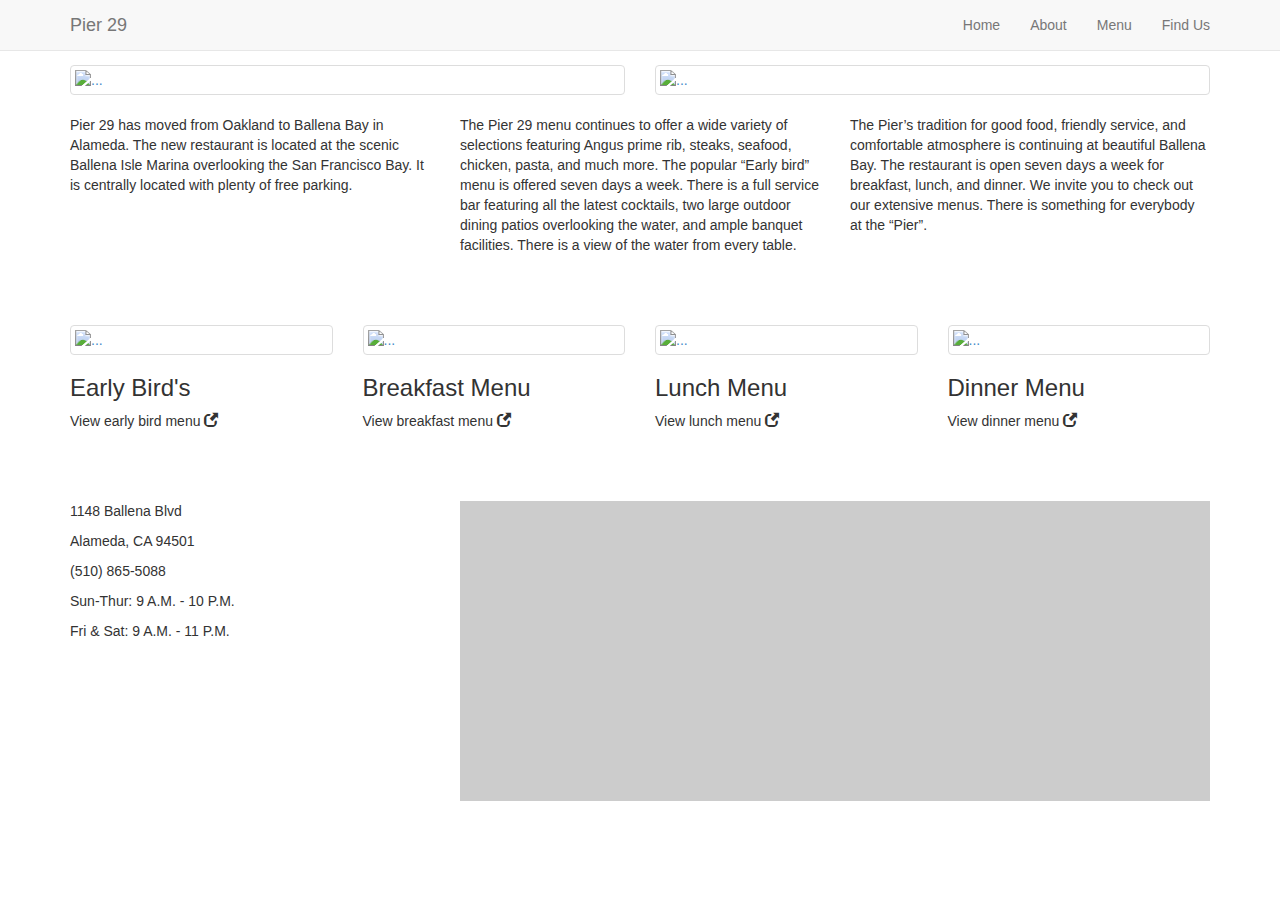
==== index.html @ a21bb443 "basic layout updated" ====
<!DOCTYPE html>
<html lang="en">
  <head>
    <meta charset="utf-8">
    <meta http-equiv="X-UA-Compatible" content="IE=edge">
    <meta name="viewport" content="width=device-width, initial-scale=1">
    <meta name="description" content="Pier 29">
    <meta name="keywords" content="">
    <meta name="author" content="">
    <title>Pier 29</title>

    <!-- Bootstrap -->
    <link href="bootstrap/css/bootstrap.min.css" rel="stylesheet">
    <link href="index.css" rel="stylesheet">

    <!-- HTML5 Shim and Respond.js IE8 support of HTML5 elements and media queries -->
    <!-- WARNING: Respond.js doesn't work if you view the page via file:// -->
    <!--[if lt IE 9]>
      <script src="https://oss.maxcdn.com/libs/html5shiv/3.7.0/html5shiv.js"></script>
      <script src="https://oss.maxcdn.com/libs/respond.js/1.4.2/respond.min.js"></script>
    <![endif]-->
    <script src="https://maps.googleapis.com/maps/api/js?sensor=false"></script>
  </head>


  <body>
    <!-- navbar -->
    <div class="navbar navbar-default navbar-fixed-top">
      <div class="container">
        <div class="navbar-header">
          <a href="../" class="navbar-brand">Pier 29</a>
        </div>
        <ul class="nav navbar-nav navbar-right">
          <li><a href="/" target="_blank">Home</a></li>
          <li><a href="/" target="_blank">About</a></li>
          <li><a href="/" target="_blank">Menu</a></li>
          <li><a href="/" target="_blank">Find Us</a></li>
        </ul>
      </div>
    </div>

    <!-- home -->
    <div class="container marg" id="home">

    </div>

    <!-- about -->
    <div class="container marg" id="about">
      <div class="row">
        <div class="col-md-6">
          <a href="#" class="thumbnail">
            <img src="http://s3-media2.ak.yelpcdn.com/bphoto/d14giH_mLwIt4AUh4Z7B8w/l.jpg" alt="...">
          </a>
        </div>
        <div class="col-md-6">
          <a href="#" class="thumbnail">
            <img src="http://s3-media2.ak.yelpcdn.com/bphoto/HKzV1KYlpEJ-ZDEb-9gG7Q/l.jpg" alt="...">
          </a>
        </div>
      </div>
      <div class="row">
        <div class="col-md-4"><p>Pier 29 has moved from Oakland to Ballena Bay in Alameda. The new restaurant is located at the scenic Ballena Isle Marina overlooking the San Francisco Bay. It is centrally located with plenty of free parking.</p></div>
        <div class="col-md-4"><p>The Pier 29 menu continues to offer a wide variety of selections featuring Angus prime rib, steaks, seafood, chicken, pasta, and much more. The popular “Early bird” menu is offered seven days a week. There is a full service bar featuring all the latest cocktails, two large outdoor dining patios overlooking the water, and ample banquet facilities. There is a view of the water from every table.</p></div>
        <div class="col-md-4"><p>The Pier’s tradition for good food, friendly service, and comfortable atmosphere is continuing at beautiful Ballena Bay. The restaurant is open seven days a week for breakfast, lunch, and dinner. We invite you to check out our extensive menus. There is something for everybody at the “Pier”.</p></div>
      </div>
    </div>

    <!-- menu -->
    <div class="container marg" id="menu">
      <div class="row">

        <div class="col-xs-6 col-md-3">
          <a href="#" class="thumbnail">
            <img src="http://s3-media1.ak.yelpcdn.com/bphoto/IZE_DpFmOExMIL0wqrxwFQ/l.jpg" alt="...">
          </a>
          <div class="caption">
            <h3 class="center">Early Bird's</h3>
            <p>View early bird menu <span class="glyphicon glyphicon-new-window"></span></p>
          </div>
        </div>

        <div class="col-xs-6 col-md-3">
          <a href="#" class="thumbnail">
            <img src="http://s3-media1.ak.yelpcdn.com/bphoto/IZE_DpFmOExMIL0wqrxwFQ/l.jpg" alt="...">
          </a>
          <div class="caption">
            <h3>Breakfast Menu</h3>
            <p>View breakfast menu <span class="glyphicon glyphicon-new-window"</p>
          </div>
        </div>

        <div class="col-xs-6 col-md-3">
          <a href="#" class="thumbnail">
            <img src="http://s3-media1.ak.yelpcdn.com/bphoto/IZE_DpFmOExMIL0wqrxwFQ/l.jpg" alt="...">
          </a>
          <div class="caption">
            <h3>Lunch Menu</h3>
            <p>View lunch menu <span class="glyphicon glyphicon-new-window"</p>
          </div>
        </div>

        <div class="col-xs-6 col-md-3">
          <a href="#" class="thumbnail">
            <img src="http://s3-media1.ak.yelpcdn.com/bphoto/IZE_DpFmOExMIL0wqrxwFQ/l.jpg" alt="...">
          </a>
          <div class="caption">
            <h3>Dinner Menu</h3>
            <p>View dinner menu <span class="glyphicon glyphicon-new-window"</p>
          </div>
        </div>
      </div>
    </div>


    <!-- find us -->
    <div class="container marg" id="find_us">
      <div class="row">

        <div class="col-md-4">
          <p>1148 Ballena Blvd</p>
          <p>Alameda, CA 94501</p>
          <p>(510) 865-5088</p>
          <p>Sun-Thur: 9 A.M. - 10 P.M.</p>
          <p>Fri & Sat: 9 A.M. - 11 P.M.</p>
        </div>

        <div class="col-md-8">
          <div id="map_canvas">
          </div>
        </div>

      </div>

    </div>

</div>

    <!-- jQuery (necessary for Bootstrap's JavaScript plugins) -->
    <script src="https://ajax.googleapis.com/ajax/libs/jquery/1.11.0/jquery.min.js"></script>
    <!-- Include all compiled plugins (below), or include individual files as needed -->
    <script src="js/bootstrap.min.js"></script>
    <script src="index.js"></script>
  </body>
</html>
---- index.css ----
#about {
	margin-top: 65px;
}

.marg {
	margin-bottom: 60px;
}

#map_canvas {
  width: 100%;
  height: 300px;
  background-color: #CCC;
  cursor: url(http://maps.gstatic.com/mapfiles/openhand_8_8.cur);
}
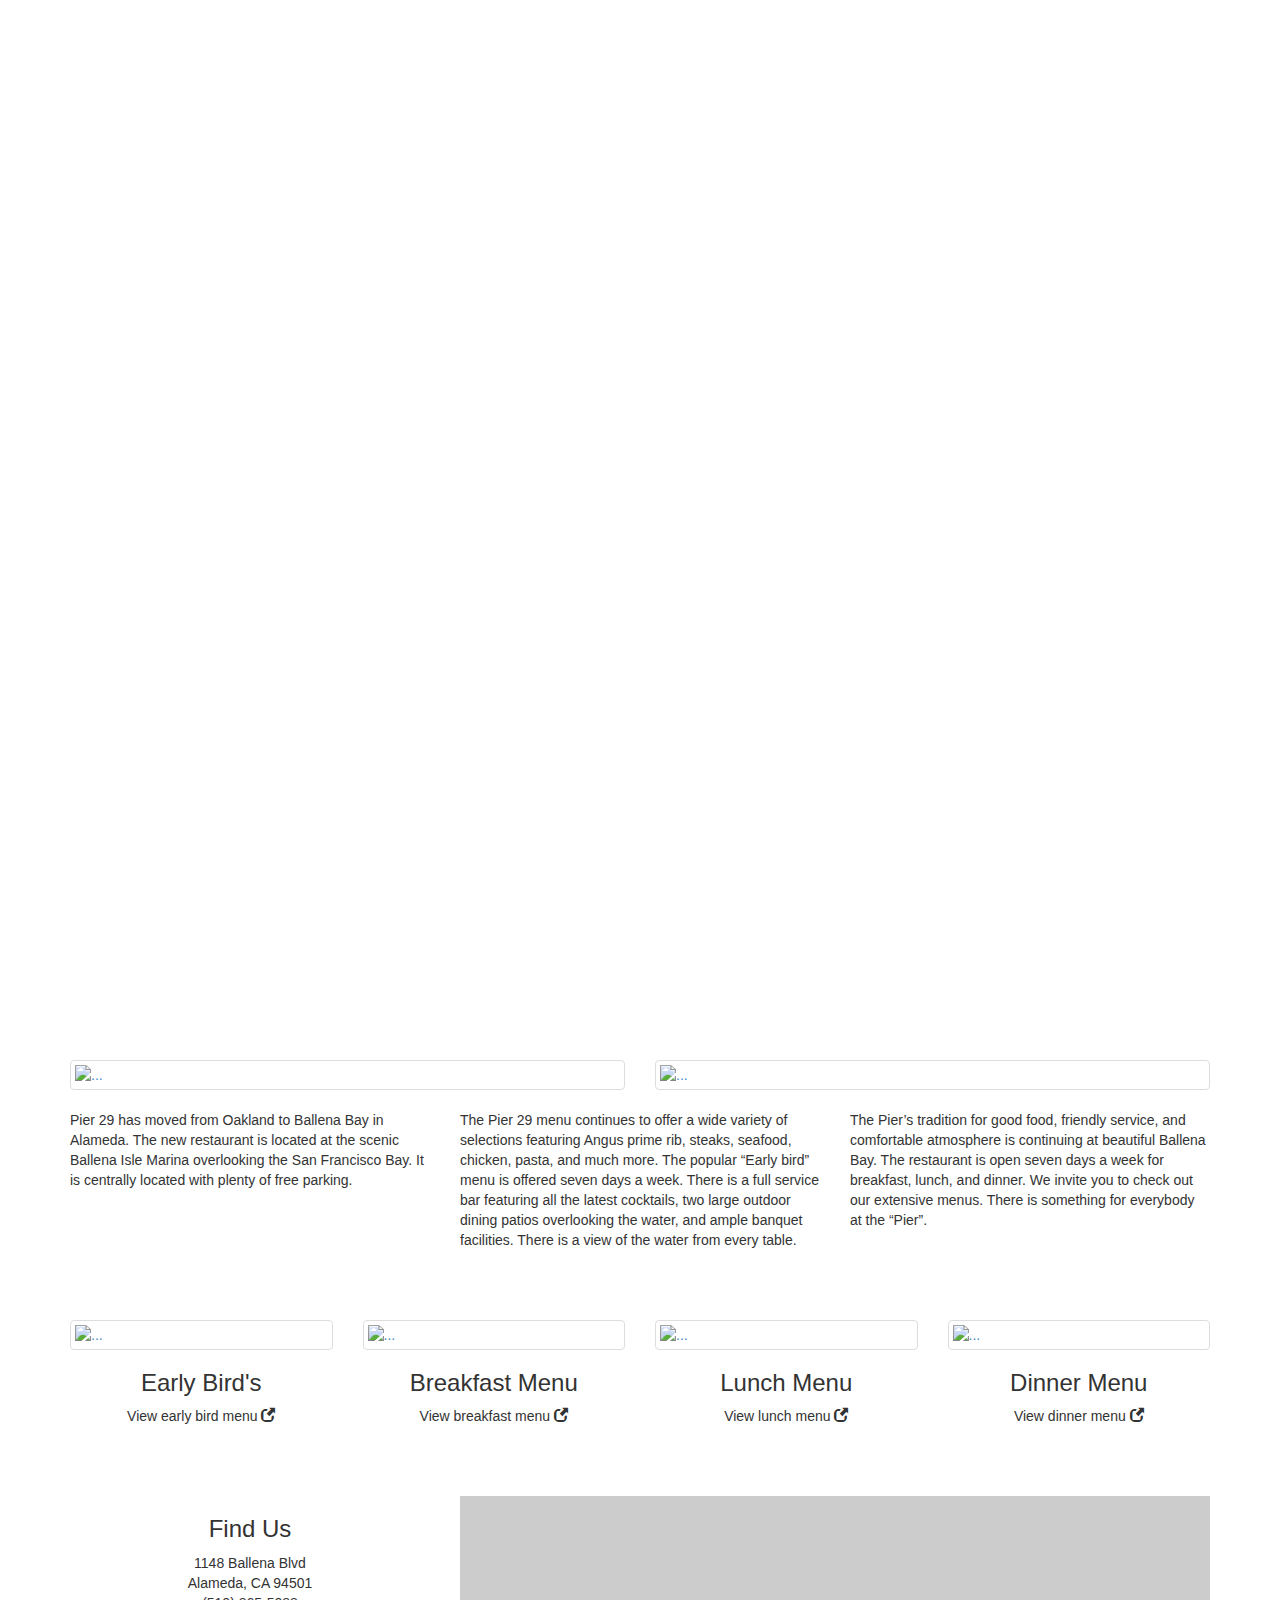
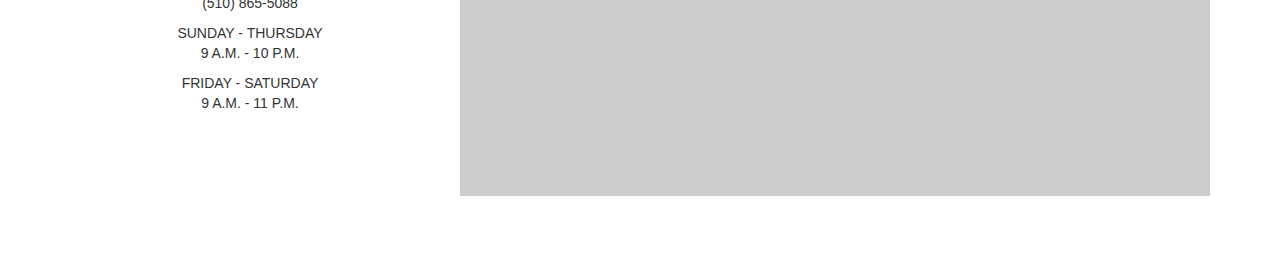
==== commit 1770c97e: "added placeholder image to home" ====
--- a/index.html
+++ b/index.html
@@ -8,6 +8,9 @@
     <meta name="keywords" content="">
     <meta name="author" content="">
     <title>Pier 29</title>
+    <link rel="icon" 
+      type="image/ico" 
+      href="wheel.ico">
 
     <!-- Bootstrap -->
     <link href="bootstrap/css/bootstrap.min.css" rel="stylesheet">
@@ -22,7 +25,6 @@
     <script src="https://maps.googleapis.com/maps/api/js?sensor=false"></script>
   </head>
 
-
   <body>
     <!-- navbar -->
     <div class="navbar navbar-default navbar-fixed-top">
@@ -31,17 +33,18 @@
           <a href="../" class="navbar-brand">Pier 29</a>
         </div>
         <ul class="nav navbar-nav navbar-right">
-          <li><a href="/" target="_blank">Home</a></li>
-          <li><a href="/" target="_blank">About</a></li>
-          <li><a href="/" target="_blank">Menu</a></li>
+          <li><a href="/">Home</a></li>
+          <li><a href="/">About</a></li>
+          <li><a href="/">Menu</a></li>
           <li><a href="/" target="_blank">Find Us</a></li>
         </ul>
       </div>
     </div>
 
     <!-- home -->
-    <div class="container marg" id="home">
-
+    <div class="container home marg" id="home">
+      <div id="home_well">
+      </div>
     </div>
 
     <!-- about -->
@@ -71,7 +74,7 @@
 
         <div class="col-xs-6 col-md-3">
           <a href="#" class="thumbnail">
-            <img src="http://s3-media1.ak.yelpcdn.com/bphoto/IZE_DpFmOExMIL0wqrxwFQ/l.jpg" alt="...">
+            <img src="http://s3-media4.ak.yelpcdn.com/bphoto/2Swt-OnkkfbGL_1OUioGrw/l.jpg" alt="...">
           </a>
           <div class="caption">
             <h3 class="center">Early Bird's</h3>
@@ -91,7 +94,7 @@
 
         <div class="col-xs-6 col-md-3">
           <a href="#" class="thumbnail">
-            <img src="http://s3-media1.ak.yelpcdn.com/bphoto/IZE_DpFmOExMIL0wqrxwFQ/l.jpg" alt="...">
+            <img src="http://s3-media2.ak.yelpcdn.com/bphoto/LbBj04U9IGFt8kRwe_9gnQ/l.jpg" alt="...">
           </a>
           <div class="caption">
             <h3>Lunch Menu</h3>
@@ -101,7 +104,7 @@
 
         <div class="col-xs-6 col-md-3">
           <a href="#" class="thumbnail">
-            <img src="http://s3-media1.ak.yelpcdn.com/bphoto/IZE_DpFmOExMIL0wqrxwFQ/l.jpg" alt="...">
+            <img src="http://s3-media1.ak.yelpcdn.com/bphoto/ppqeBkrH-lZhtlkRCPoUyw/l.jpg" alt="...">
           </a>
           <div class="caption">
             <h3>Dinner Menu</h3>
@@ -111,17 +114,18 @@
       </div>
     </div>
 
-
     <!-- find us -->
     <div class="container marg" id="find_us">
       <div class="row">
 
-        <div class="col-md-4">
-          <p>1148 Ballena Blvd</p>
-          <p>Alameda, CA 94501</p>
-          <p>(510) 865-5088</p>
-          <p>Sun-Thur: 9 A.M. - 10 P.M.</p>
-          <p>Fri & Sat: 9 A.M. - 11 P.M.</p>
+        <div class="col-md-4" id="address">
+          <h3>Find Us</h3>
+          <p>1148 Ballena Blvd<br>
+          Alameda, CA 94501<br>
+          (510) 865-5088</p>
+          <p>SUNDAY - THURSDAY<br> 9 A.M. - 10 P.M.</p>
+          <p>FRIDAY - SATURDAY<br>
+           9 A.M. - 11 P.M.</p>
         </div>
 
         <div class="col-md-8">
@@ -130,10 +134,8 @@
         </div>
 
       </div>
-
     </div>
-
-</div>
+  </div>
 
     <!-- jQuery (necessary for Bootstrap's JavaScript plugins) -->
     <script src="https://ajax.googleapis.com/ajax/libs/jquery/1.11.0/jquery.min.js"></script>
--- a/index.css
+++ b/index.css
@@ -1,5 +1,17 @@
-#about {
-	margin-top: 65px;
+.navbar {
+	margin-top: 35px;
+	background: none;
+	border: none;
+}
+
+.navbar-default .navbar-brand {
+	color: white;
+	font-size: 2em;
+}
+
+.navbar-default .navbar-nav>li>a {
+	color: white;
+	font-size: 1.5em;
 }
 
 .marg {
@@ -11,4 +23,20 @@
   height: 300px;
   background-color: #CCC;
   cursor: url(http://maps.gstatic.com/mapfiles/openhand_8_8.cur);
+}
+
+#address {
+	text-align: center;
+}
+
+.caption {
+	text-align: center;
+}
+
+#home {
+	background: url("http://vicco.me/wp-content/uploads/2014/02/Steak-Beff-Cili-Tasty.jpg") no-repeat center center fixed;
+	-webkit-background-size: cover;
+	background-size: cover;
+	height: 1000px;
+	width: 100%;
 }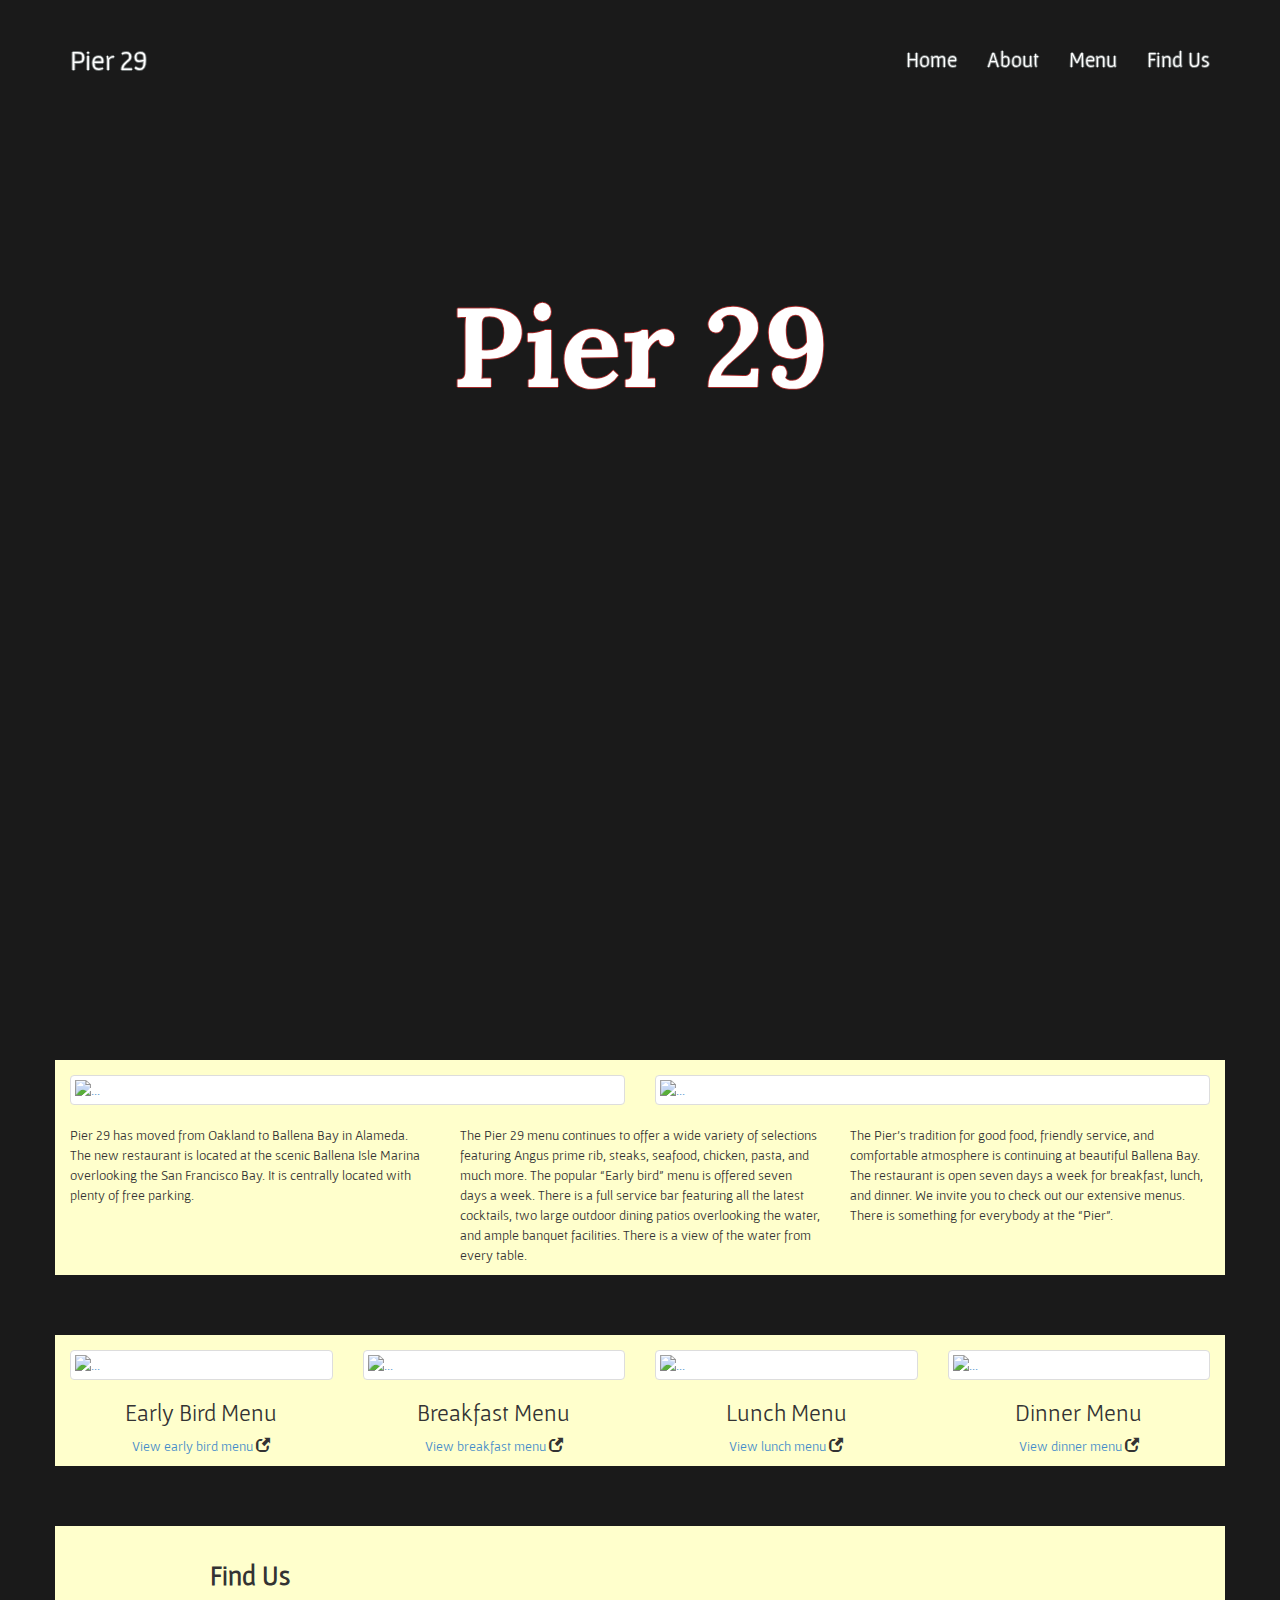
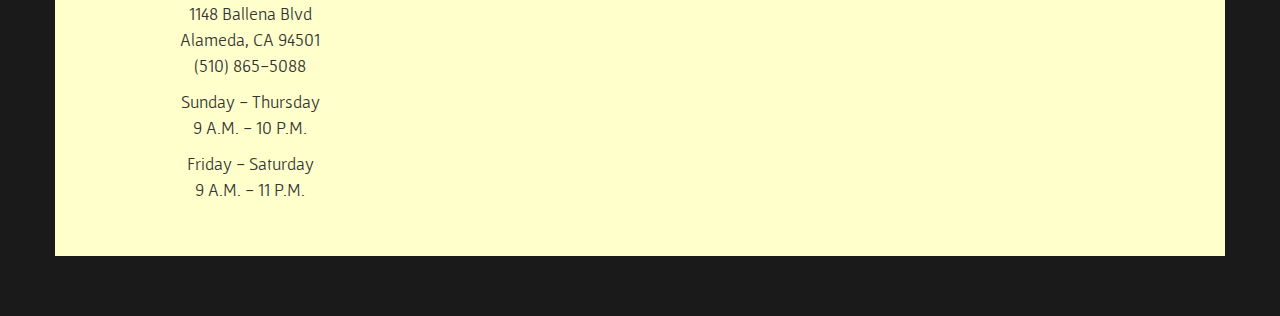
==== commit 79a7ce90: "updated placeholder images and fonts" ====
--- a/index.html
+++ b/index.html
@@ -11,6 +11,10 @@
     <link rel="icon" 
       type="image/ico" 
       href="wheel.ico">
+
+    <!-- googlefonts -->
+    <link href='http://fonts.googleapis.com/css?family=Lora:700' rel='stylesheet' type='text/css'>
+    <link href='http://fonts.googleapis.com/css?family=Gafata' rel='stylesheet' type='text/css'>
 
     <!-- Bootstrap -->
     <link href="bootstrap/css/bootstrap.min.css" rel="stylesheet">
@@ -33,22 +37,23 @@
           <a href="../" class="navbar-brand">Pier 29</a>
         </div>
         <ul class="nav navbar-nav navbar-right">
-          <li><a href="/">Home</a></li>
-          <li><a href="/">About</a></li>
-          <li><a href="/">Menu</a></li>
-          <li><a href="/" target="_blank">Find Us</a></li>
+          <li><a href="index.html#home">Home</a></li>
+          <li><a href="index.html#about">About</a></li>
+          <li><a href="index.html#menu">Menu</a></li>
+          <li><a href="index.html#find_us">Find Us</a></li>
         </ul>
       </div>
     </div>
 
     <!-- home -->
-    <div class="container home marg" id="home">
+    <div class="container ctn" id="home">
       <div id="home_well">
+        <h1>Pier 29</h1>
       </div>
     </div>
 
     <!-- about -->
-    <div class="container marg" id="about">
+    <div class="container ctn" id="about">
       <div class="row">
         <div class="col-md-6">
           <a href="#" class="thumbnail">
@@ -69,53 +74,53 @@
     </div>
 
     <!-- menu -->
-    <div class="container marg" id="menu">
+    <div class="container ctn" id="menu">
       <div class="row">
 
         <div class="col-xs-6 col-md-3">
           <a href="#" class="thumbnail">
-            <img src="http://s3-media4.ak.yelpcdn.com/bphoto/2Swt-OnkkfbGL_1OUioGrw/l.jpg" alt="...">
+            <img src="http://s3-media3.ak.yelpcdn.com/bphoto/NQZGTb0ub7T_Lqn6DOH4rQ/l.jpg" alt="...">
           </a>
           <div class="caption">
-            <h3 class="center">Early Bird's</h3>
-            <p>View early bird menu <span class="glyphicon glyphicon-new-window"></span></p>
+            <h3 class="center">Early Bird Menu</h3>
+            <p><a href="index.html#about">View early bird menu </a><span class="glyphicon glyphicon-new-window"></span></p>
           </div>
         </div>
 
         <div class="col-xs-6 col-md-3">
           <a href="#" class="thumbnail">
-            <img src="http://s3-media1.ak.yelpcdn.com/bphoto/IZE_DpFmOExMIL0wqrxwFQ/l.jpg" alt="...">
+            <img src="http://s3-media2.ak.yelpcdn.com/bphoto/u9aPXHB6tm2RTkbU8AJ1jA/l.jpg" alt="...">
           </a>
           <div class="caption">
             <h3>Breakfast Menu</h3>
-            <p>View breakfast menu <span class="glyphicon glyphicon-new-window"</p>
+            <p><a href="index.html#about">View breakfast menu </a><span class="glyphicon glyphicon-new-window"</p>
           </div>
         </div>
 
         <div class="col-xs-6 col-md-3">
           <a href="#" class="thumbnail">
-            <img src="http://s3-media2.ak.yelpcdn.com/bphoto/LbBj04U9IGFt8kRwe_9gnQ/l.jpg" alt="...">
+            <img src="http://s3-media1.ak.yelpcdn.com/bphoto/G0J2Z8-1zhszLKqyTsPANw/l.jpg" alt="...">
           </a>
           <div class="caption">
             <h3>Lunch Menu</h3>
-            <p>View lunch menu <span class="glyphicon glyphicon-new-window"</p>
+            <p><a href="index.html#about">View lunch menu </a><span class="glyphicon glyphicon-new-window"</p>
           </div>
         </div>
 
         <div class="col-xs-6 col-md-3">
           <a href="#" class="thumbnail">
-            <img src="http://s3-media1.ak.yelpcdn.com/bphoto/ppqeBkrH-lZhtlkRCPoUyw/l.jpg" alt="...">
+            <img src="http://s3-media2.ak.yelpcdn.com/bphoto/jSYWKPQxXFSmURyry_J8UQ/l.jpg" alt="...">
           </a>
           <div class="caption">
             <h3>Dinner Menu</h3>
-            <p>View dinner menu <span class="glyphicon glyphicon-new-window"</p>
+            <p><a href="index.html#about">View dinner menu </a> <span class="glyphicon glyphicon-new-window"</p>
           </div>
         </div>
       </div>
     </div>
 
     <!-- find us -->
-    <div class="container marg" id="find_us">
+    <div class="container ctn" id="find_us">
       <div class="row">
 
         <div class="col-md-4" id="address">
@@ -123,8 +128,8 @@
           <p>1148 Ballena Blvd<br>
           Alameda, CA 94501<br>
           (510) 865-5088</p>
-          <p>SUNDAY - THURSDAY<br> 9 A.M. - 10 P.M.</p>
-          <p>FRIDAY - SATURDAY<br>
+          <p>Sunday - Thursday<br> 9 A.M. - 10 P.M.</p>
+          <p>Friday - Saturday<br>
            9 A.M. - 11 P.M.</p>
         </div>
 
--- a/index.css
+++ b/index.css
@@ -1,27 +1,98 @@
+/* LAYOUT *****************/
+
+body {
+	font-family: 'Gafata', sans-serif;
+	background-color: #1A1A1A;
+}
+
+#home {
+	background: url("http://p1.pichost.me/i/8/1308827.jpg") no-repeat center center fixed;
+	-webkit-background-size: cover;
+	background-size: cover;
+	height: 1000px;
+	width: 100%;
+}
+
+#home_well {
+	display: block;
+	text-align: center;
+	max-width: 100%;
+	margin: 0 auto;
+	padding: 20% 0 0;
+	-moz-transition: all 0.4s ease 0;
+	-o-transition: all 0.4s ease 0;
+	-webkit-transition: all 0.4s ease 0;
+	-ms-transition: all 0.4s ease 0;
+	transition: all 0.4s ease 0;
+}
+
+#home_well > h1 {
+	font-family: 'Lora', serif;
+	font-weight: bold;
+	color: white;
+	font-size: 8em;
+	text-shadow: -1px 0 brown, 0 1px brown, 1px 0 brown, 0 -1px brown;
+}
+
+/* NAVBAR *******************/
+
 .navbar {
 	margin-top: 35px;
-	background: none;
+	background: none !important;
 	border: none;
 }
 
 .navbar-default .navbar-brand {
 	color: white;
 	font-size: 2em;
+	text-shadow: -1px 0 #686D6D, 0 1px #686D6D, 1px 0 #686D6D, 0 -1px #686D6D;
 }
 
 .navbar-default .navbar-nav>li>a {
 	color: white;
 	font-size: 1.5em;
+	text-shadow: -1px 0 #686D6D, 0 1px #686D6D, 1px 0 #686D6D, 0 -1px #686D6D;
 }
 
-.marg {
+/* CONTAINERS *****************/
+
+.ctn {
+	background-color: #FFFFCC;
 	margin-bottom: 60px;
+	padding-top: 15px;
+	/*width: 100%;*/
 }
+
+#about {
+/*background-color: #F0EDED;*/
+}
+
+#menu {
+}
+
+.caption {
+	text-align: center;
+}
+
+#find_us {
+	padding-bottom: 15px;
+}
+
+#address > h3 {
+	font-size: 1.5em;
+	font-weight: bold;
+}
+
+#address {
+	font-size: 1.3em;
+}
+
+/* GOOGLE MAPS *****************/
 
 #map_canvas {
   width: 100%;
   height: 300px;
-  background-color: #CCC;
+  /*background-color: #CCC;*/
   cursor: url(http://maps.gstatic.com/mapfiles/openhand_8_8.cur);
 }
 
@@ -29,14 +100,3 @@
 	text-align: center;
 }
 
-.caption {
-	text-align: center;
-}
-
-#home {
-	background: url("http://vicco.me/wp-content/uploads/2014/02/Steak-Beff-Cili-Tasty.jpg") no-repeat center center fixed;
-	-webkit-background-size: cover;
-	background-size: cover;
-	height: 1000px;
-	width: 100%;
-}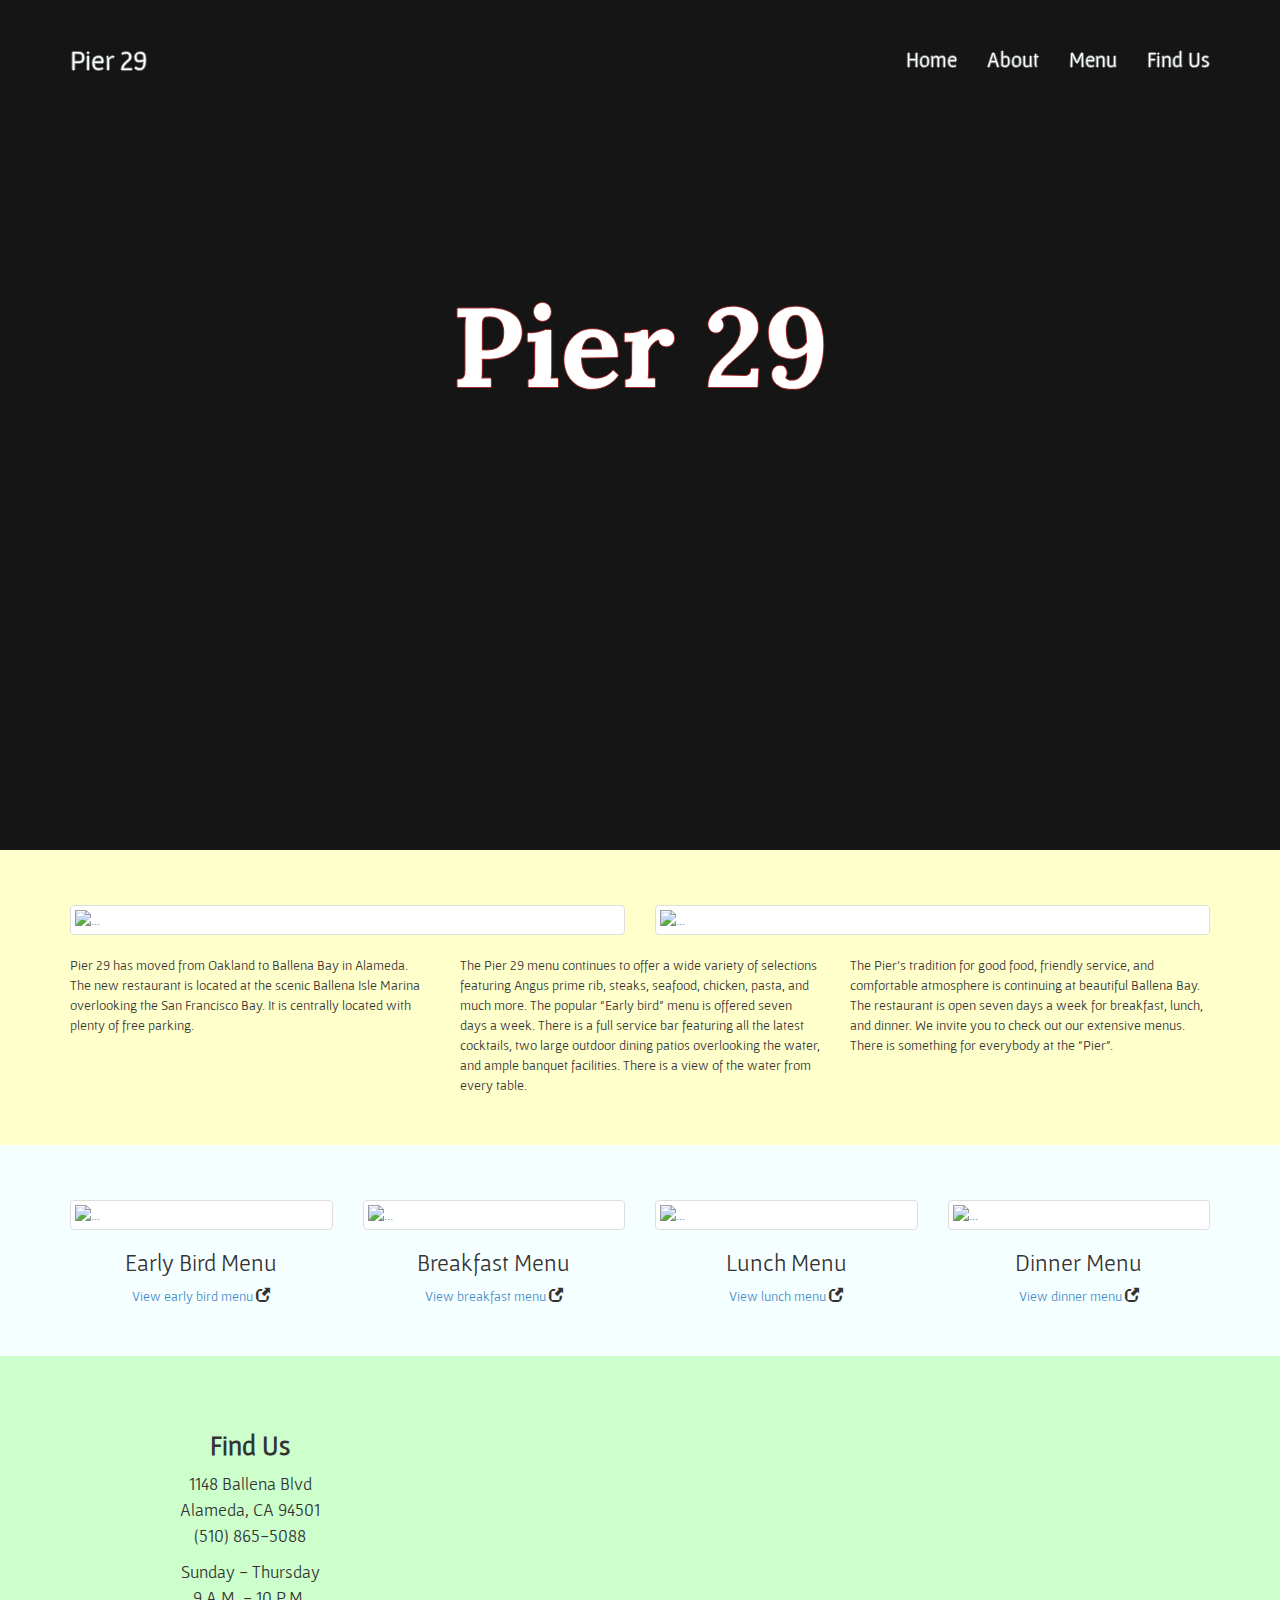
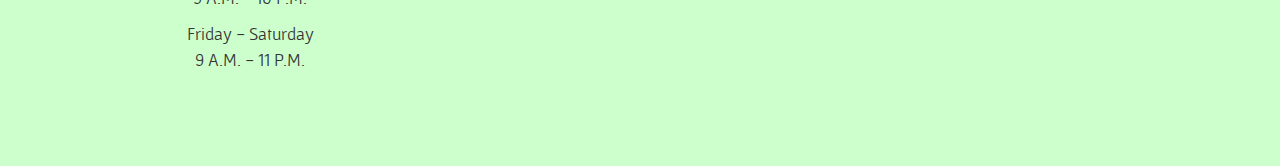
==== commit e8c5a006: "updated containers to hold color" ====
--- a/index.html
+++ b/index.html
@@ -46,100 +46,107 @@
     </div>
 
     <!-- home -->
+    <div id="home_wrap">
     <div class="container ctn" id="home">
       <div id="home_well">
         <h1>Pier 29</h1>
       </div>
     </div>
+    </div>
 
     <!-- about -->
-    <div class="container ctn" id="about">
-      <div class="row">
-        <div class="col-md-6">
-          <a href="#" class="thumbnail">
-            <img src="http://s3-media2.ak.yelpcdn.com/bphoto/d14giH_mLwIt4AUh4Z7B8w/l.jpg" alt="...">
-          </a>
+    <div class="wrap" id="about_wrap">
+      <div class="container ctn" id="about">
+        <div class="row">
+          <div class="col-md-6">
+            <a href="#" class="thumbnail">
+              <img src="http://s3-media2.ak.yelpcdn.com/bphoto/d14giH_mLwIt4AUh4Z7B8w/l.jpg" alt="...">
+            </a>
+          </div>
+          <div class="col-md-6">
+            <a href="#" class="thumbnail">
+              <img src="http://s3-media2.ak.yelpcdn.com/bphoto/HKzV1KYlpEJ-ZDEb-9gG7Q/l.jpg" alt="...">
+            </a>
+          </div>
         </div>
-        <div class="col-md-6">
-          <a href="#" class="thumbnail">
-            <img src="http://s3-media2.ak.yelpcdn.com/bphoto/HKzV1KYlpEJ-ZDEb-9gG7Q/l.jpg" alt="...">
-          </a>
+        <div class="row">
+          <div class="col-md-4"><p>Pier 29 has moved from Oakland to Ballena Bay in Alameda. The new restaurant is located at the scenic Ballena Isle Marina overlooking the San Francisco Bay. It is centrally located with plenty of free parking.</p></div>
+          <div class="col-md-4"><p>The Pier 29 menu continues to offer a wide variety of selections featuring Angus prime rib, steaks, seafood, chicken, pasta, and much more. The popular “Early bird” menu is offered seven days a week. There is a full service bar featuring all the latest cocktails, two large outdoor dining patios overlooking the water, and ample banquet facilities. There is a view of the water from every table.</p></div>
+          <div class="col-md-4"><p>The Pier’s tradition for good food, friendly service, and comfortable atmosphere is continuing at beautiful Ballena Bay. The restaurant is open seven days a week for breakfast, lunch, and dinner. We invite you to check out our extensive menus. There is something for everybody at the “Pier”.</p></div>
         </div>
-      </div>
-      <div class="row">
-        <div class="col-md-4"><p>Pier 29 has moved from Oakland to Ballena Bay in Alameda. The new restaurant is located at the scenic Ballena Isle Marina overlooking the San Francisco Bay. It is centrally located with plenty of free parking.</p></div>
-        <div class="col-md-4"><p>The Pier 29 menu continues to offer a wide variety of selections featuring Angus prime rib, steaks, seafood, chicken, pasta, and much more. The popular “Early bird” menu is offered seven days a week. There is a full service bar featuring all the latest cocktails, two large outdoor dining patios overlooking the water, and ample banquet facilities. There is a view of the water from every table.</p></div>
-        <div class="col-md-4"><p>The Pier’s tradition for good food, friendly service, and comfortable atmosphere is continuing at beautiful Ballena Bay. The restaurant is open seven days a week for breakfast, lunch, and dinner. We invite you to check out our extensive menus. There is something for everybody at the “Pier”.</p></div>
       </div>
     </div>
 
     <!-- menu -->
-    <div class="container ctn" id="menu">
-      <div class="row">
+    <div class="wrap" id="menu_wrap">
+      <div class="container ctn" id="menu">
+        <div class="row">
 
-        <div class="col-xs-6 col-md-3">
-          <a href="#" class="thumbnail">
-            <img src="http://s3-media3.ak.yelpcdn.com/bphoto/NQZGTb0ub7T_Lqn6DOH4rQ/l.jpg" alt="...">
-          </a>
-          <div class="caption">
-            <h3 class="center">Early Bird Menu</h3>
-            <p><a href="index.html#about">View early bird menu </a><span class="glyphicon glyphicon-new-window"></span></p>
+          <div class="col-xs-6 col-md-3">
+            <a href="#" class="thumbnail">
+              <img src="http://s3-media3.ak.yelpcdn.com/bphoto/NQZGTb0ub7T_Lqn6DOH4rQ/l.jpg" alt="...">
+            </a>
+            <div class="caption">
+              <h3 class="center">Early Bird Menu</h3>
+              <p><a href="index.html#about">View early bird menu </a><span class="glyphicon glyphicon-new-window"></span></p>
+            </div>
           </div>
-        </div>
 
-        <div class="col-xs-6 col-md-3">
-          <a href="#" class="thumbnail">
-            <img src="http://s3-media2.ak.yelpcdn.com/bphoto/u9aPXHB6tm2RTkbU8AJ1jA/l.jpg" alt="...">
-          </a>
-          <div class="caption">
-            <h3>Breakfast Menu</h3>
-            <p><a href="index.html#about">View breakfast menu </a><span class="glyphicon glyphicon-new-window"</p>
+          <div class="col-xs-6 col-md-3">
+            <a href="#" class="thumbnail">
+              <img src="http://s3-media2.ak.yelpcdn.com/bphoto/u9aPXHB6tm2RTkbU8AJ1jA/l.jpg" alt="...">
+            </a>
+            <div class="caption">
+              <h3>Breakfast Menu</h3>
+              <p><a href="index.html#about">View breakfast menu </a><span class="glyphicon glyphicon-new-window"</p>
+            </div>
           </div>
-        </div>
 
-        <div class="col-xs-6 col-md-3">
-          <a href="#" class="thumbnail">
-            <img src="http://s3-media1.ak.yelpcdn.com/bphoto/G0J2Z8-1zhszLKqyTsPANw/l.jpg" alt="...">
-          </a>
-          <div class="caption">
-            <h3>Lunch Menu</h3>
-            <p><a href="index.html#about">View lunch menu </a><span class="glyphicon glyphicon-new-window"</p>
+          <div class="col-xs-6 col-md-3">
+            <a href="#" class="thumbnail">
+              <img src="http://s3-media1.ak.yelpcdn.com/bphoto/G0J2Z8-1zhszLKqyTsPANw/l.jpg" alt="...">
+            </a>
+            <div class="caption">
+              <h3>Lunch Menu</h3>
+              <p><a href="index.html#about">View lunch menu </a><span class="glyphicon glyphicon-new-window"</p>
+            </div>
           </div>
-        </div>
 
-        <div class="col-xs-6 col-md-3">
-          <a href="#" class="thumbnail">
-            <img src="http://s3-media2.ak.yelpcdn.com/bphoto/jSYWKPQxXFSmURyry_J8UQ/l.jpg" alt="...">
-          </a>
-          <div class="caption">
-            <h3>Dinner Menu</h3>
-            <p><a href="index.html#about">View dinner menu </a> <span class="glyphicon glyphicon-new-window"</p>
+          <div class="col-xs-6 col-md-3">
+            <a href="#" class="thumbnail">
+              <img src="http://s3-media2.ak.yelpcdn.com/bphoto/jSYWKPQxXFSmURyry_J8UQ/l.jpg" alt="...">
+            </a>
+            <div class="caption">
+              <h3>Dinner Menu</h3>
+              <p><a href="index.html#about">View dinner menu </a> <span class="glyphicon glyphicon-new-window"</p>
+            </div>
           </div>
         </div>
       </div>
     </div>
 
     <!-- find us -->
-    <div class="container ctn" id="find_us">
-      <div class="row">
+    <div class="wrap" id="find_wrap">
+      <div class="container ctn" id="find_us">
+        <div class="row">
 
-        <div class="col-md-4" id="address">
-          <h3>Find Us</h3>
-          <p>1148 Ballena Blvd<br>
-          Alameda, CA 94501<br>
-          (510) 865-5088</p>
-          <p>Sunday - Thursday<br> 9 A.M. - 10 P.M.</p>
-          <p>Friday - Saturday<br>
-           9 A.M. - 11 P.M.</p>
+          <div class="col-md-4" id="address">
+            <h3>Find Us</h3>
+            <p>1148 Ballena Blvd<br>
+            Alameda, CA 94501<br>
+            (510) 865-5088</p>
+            <p>Sunday - Thursday<br> 9 A.M. - 10 P.M.</p>
+            <p>Friday - Saturday<br>
+             9 A.M. - 11 P.M.</p>
+          </div>
+
+          <div class="col-md-8">
+            <div id="map_canvas">
+            </div>
+          </div>
+
         </div>
-
-        <div class="col-md-8">
-          <div id="map_canvas">
-          </div>
-        </div>
-
       </div>
-    </div>
   </div>
 
     <!-- jQuery (necessary for Bootstrap's JavaScript plugins) -->
--- a/index.css
+++ b/index.css
@@ -2,14 +2,15 @@
 
 body {
 	font-family: 'Gafata', sans-serif;
-	background-color: #1A1A1A;
+	background-color: #151515;
 }
 
 #home {
 	background: url("http://p1.pichost.me/i/8/1308827.jpg") no-repeat center center fixed;
 	-webkit-background-size: cover;
 	background-size: cover;
-	height: 1000px;
+	height: 850px;
+	/*height: 100%;*/
 	width: 100%;
 }
 
@@ -56,18 +57,29 @@
 
 /* CONTAINERS *****************/
 
-.ctn {
-	background-color: #FFFFCC;
-	margin-bottom: 60px;
-	padding-top: 15px;
-	/*width: 100%;*/
+.wrap {
+	padding: 40px 0 40px 0;
 }
 
-#about {
-/*background-color: #F0EDED;*/
+/*#home_wrap {
+	height: 100%;
+	width: 100%;
+}*/
+
+#about_wrap {
+	background-color: #FFFFCC;
 }
 
-#menu {
+#menu_wrap {
+	background-color: #F6FFFF;
+}
+
+#find_wrap {
+	background-color: #CCFFCC;
+}
+
+.ctn {
+	padding-top: 15px;
 }
 
 .caption {
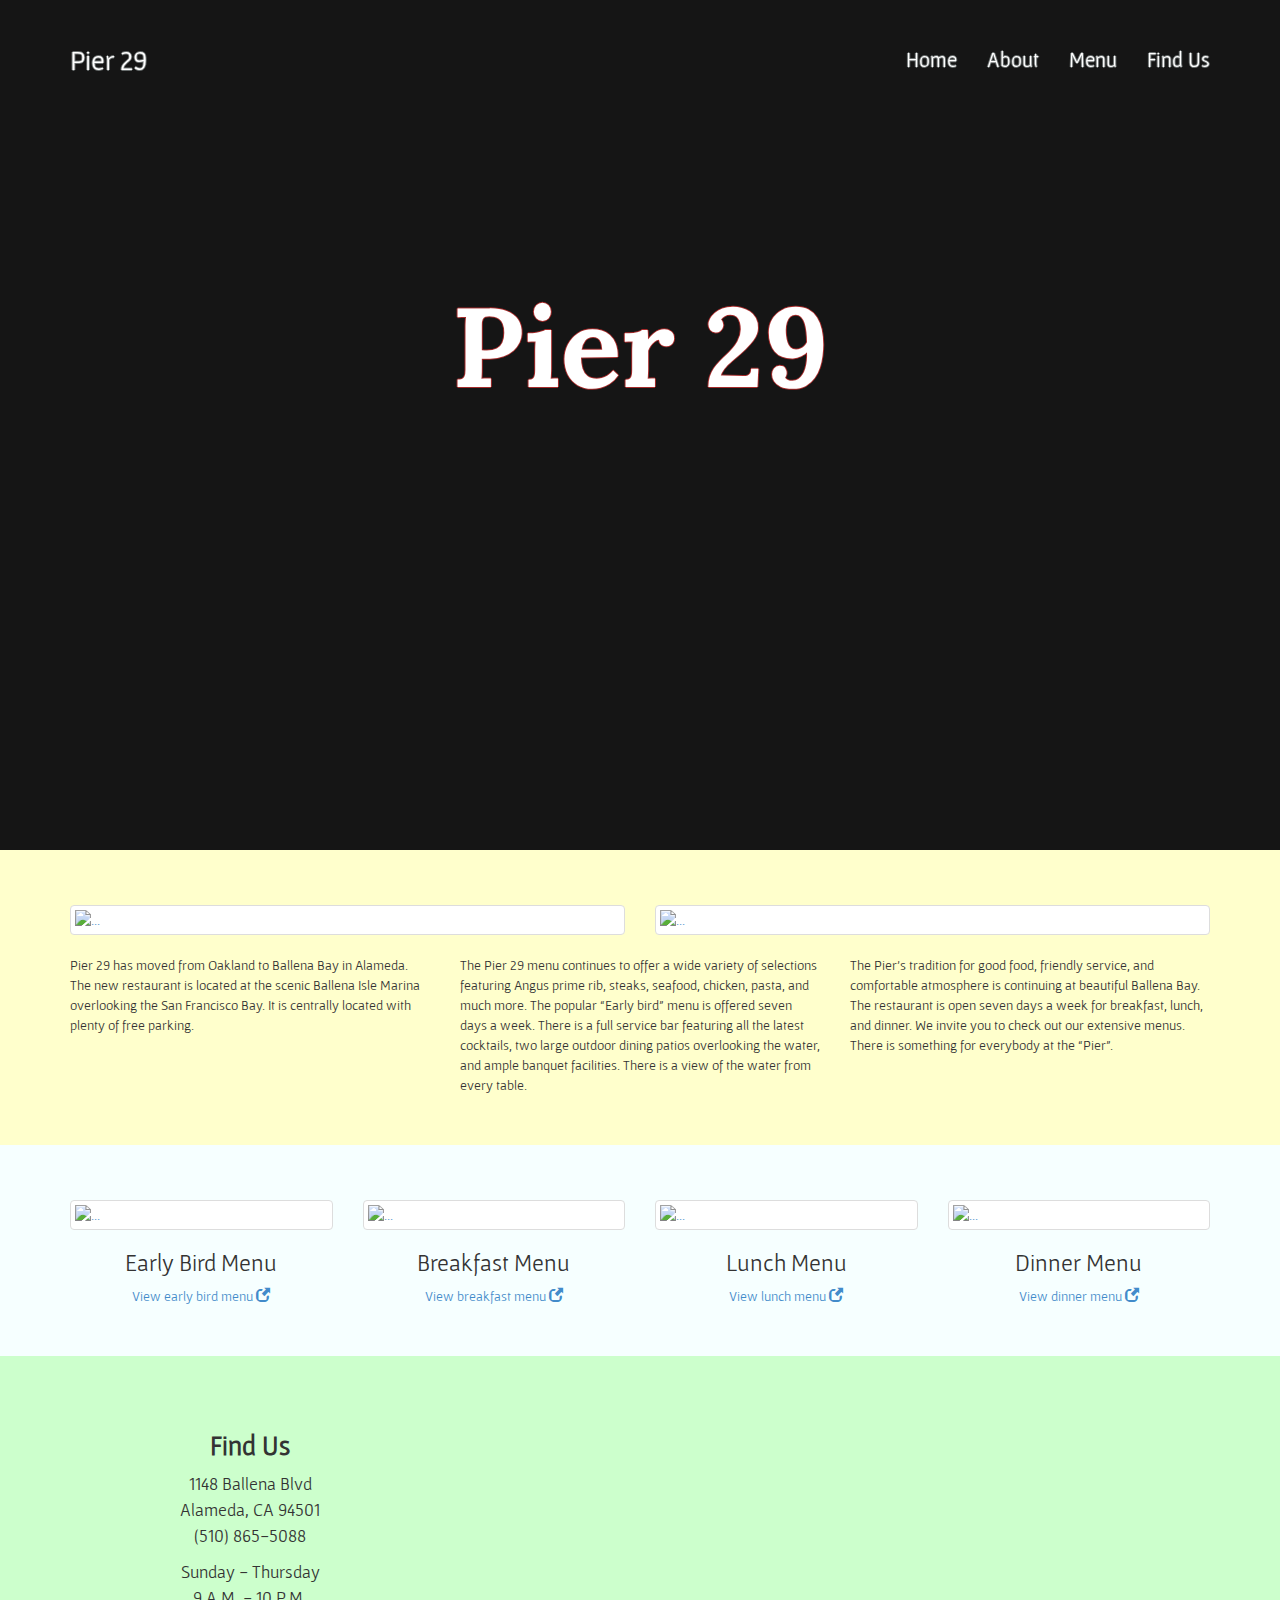
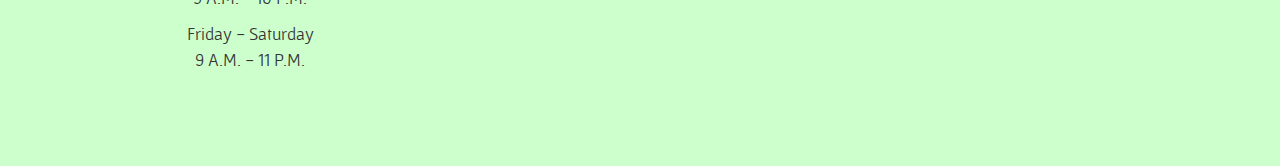
==== commit 71019855: "updated icons to link" ====
--- a/index.html
+++ b/index.html
@@ -46,12 +46,10 @@
     </div>
 
     <!-- home -->
-    <div id="home_wrap">
     <div class="container ctn" id="home">
       <div id="home_well">
         <h1>Pier 29</h1>
       </div>
-    </div>
     </div>
 
     <!-- about -->
@@ -88,7 +86,7 @@
             </a>
             <div class="caption">
               <h3 class="center">Early Bird Menu</h3>
-              <p><a href="index.html#about">View early bird menu </a><span class="glyphicon glyphicon-new-window"></span></p>
+              <p><a href="index.html#about">View early bird menu <span class="glyphicon glyphicon-new-window"></a></span></p>
             </div>
           </div>
 
@@ -98,7 +96,7 @@
             </a>
             <div class="caption">
               <h3>Breakfast Menu</h3>
-              <p><a href="index.html#about">View breakfast menu </a><span class="glyphicon glyphicon-new-window"</p>
+              <p><a href="index.html#about">View breakfast menu <span class="glyphicon glyphicon-new-window"></a></p>
             </div>
           </div>
 
@@ -108,7 +106,7 @@
             </a>
             <div class="caption">
               <h3>Lunch Menu</h3>
-              <p><a href="index.html#about">View lunch menu </a><span class="glyphicon glyphicon-new-window"</p>
+              <p><a href="index.html#about">View lunch menu <span class="glyphicon glyphicon-new-window"></a></p>
             </div>
           </div>
 
@@ -118,7 +116,7 @@
             </a>
             <div class="caption">
               <h3>Dinner Menu</h3>
-              <p><a href="index.html#about">View dinner menu </a> <span class="glyphicon glyphicon-new-window"</p>
+              <p><a href="index.html#about">View dinner menu <span class="glyphicon glyphicon-new-window"></a></p>
             </div>
           </div>
         </div>
--- a/index.css
+++ b/index.css
@@ -10,7 +10,6 @@
 	-webkit-background-size: cover;
 	background-size: cover;
 	height: 850px;
-	/*height: 100%;*/
 	width: 100%;
 }
 
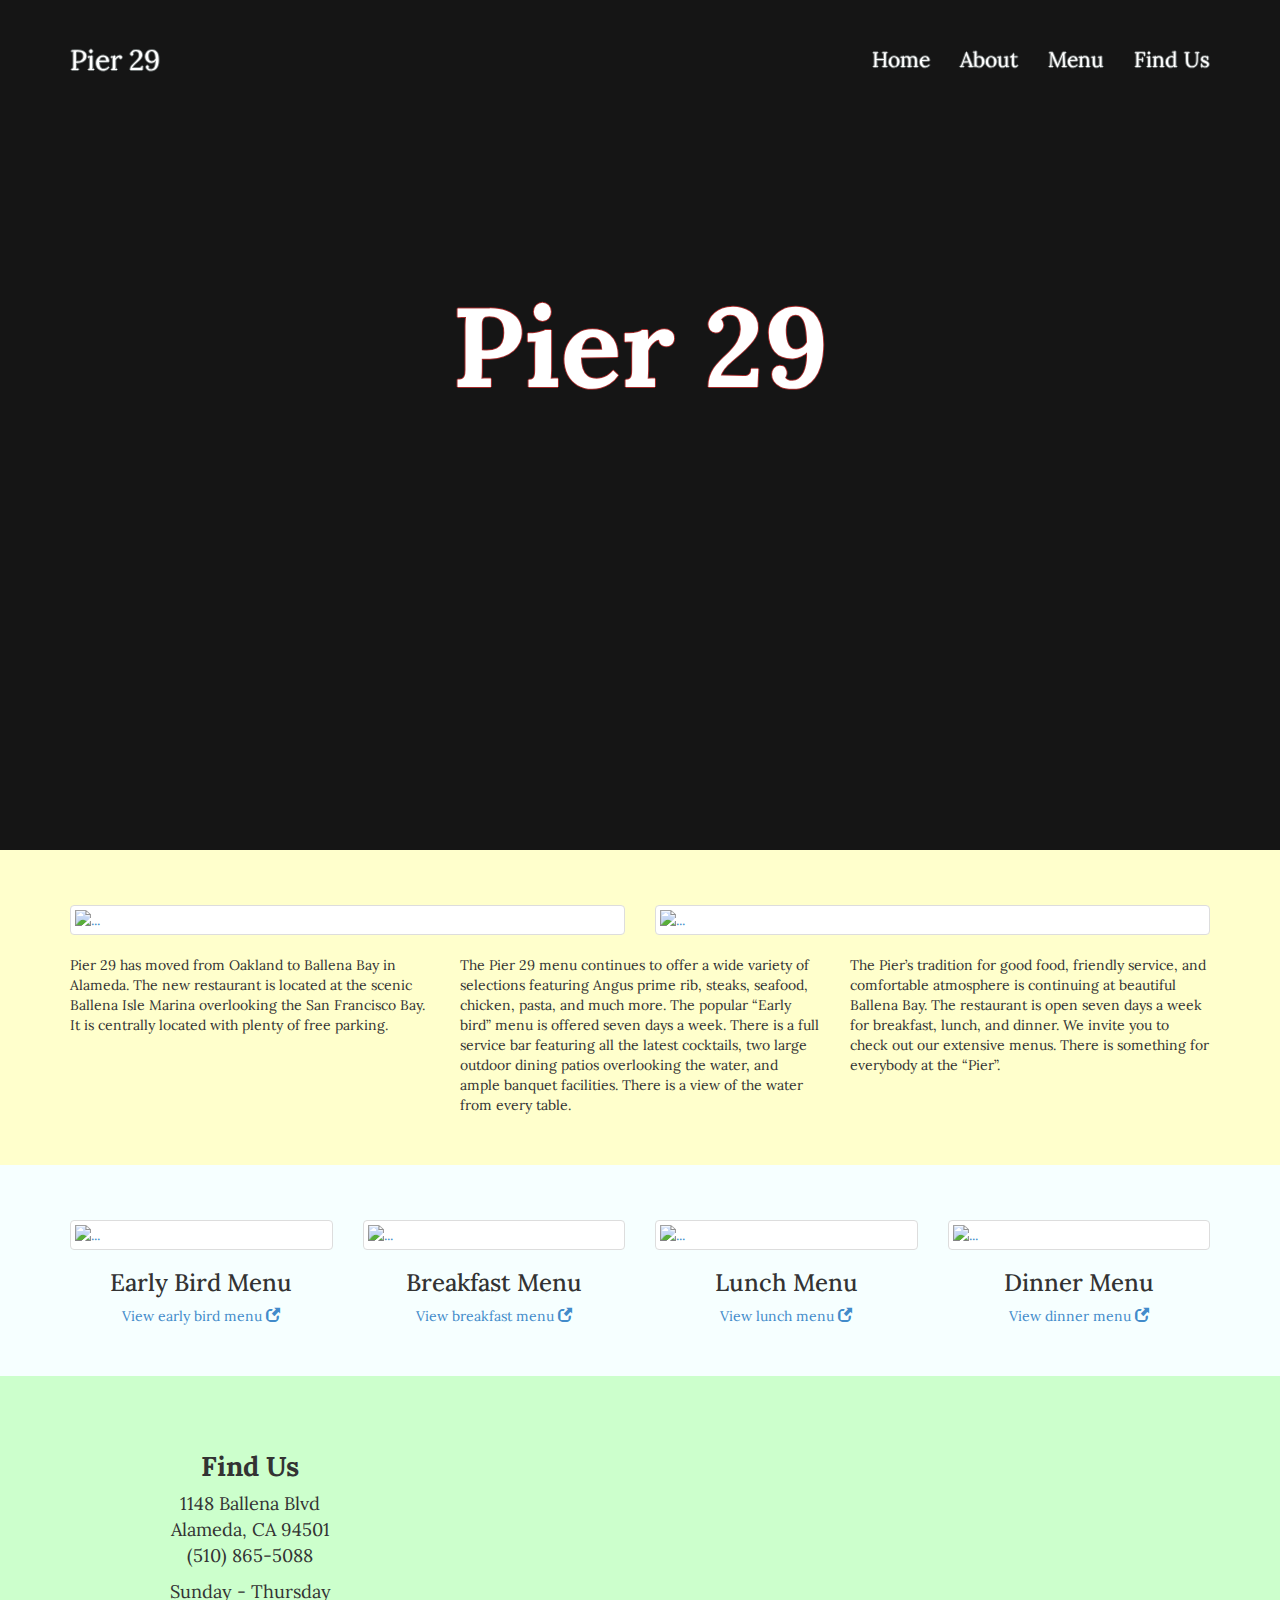
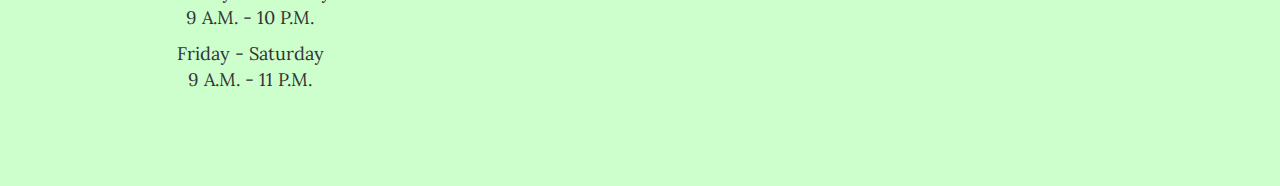
==== commit 330c32be: "update font" ====
--- a/index.html
+++ b/index.html
@@ -14,7 +14,6 @@
 
     <!-- googlefonts -->
     <link href='http://fonts.googleapis.com/css?family=Lora:700' rel='stylesheet' type='text/css'>
-    <link href='http://fonts.googleapis.com/css?family=Gafata' rel='stylesheet' type='text/css'>
 
     <!-- Bootstrap -->
     <link href="bootstrap/css/bootstrap.min.css" rel="stylesheet">
--- a/index.css
+++ b/index.css
@@ -1,7 +1,7 @@
 /* LAYOUT *****************/
 
 body {
-	font-family: 'Gafata', sans-serif;
+	font-family: 'Lora', serif;
 	background-color: #151515;
 }
 
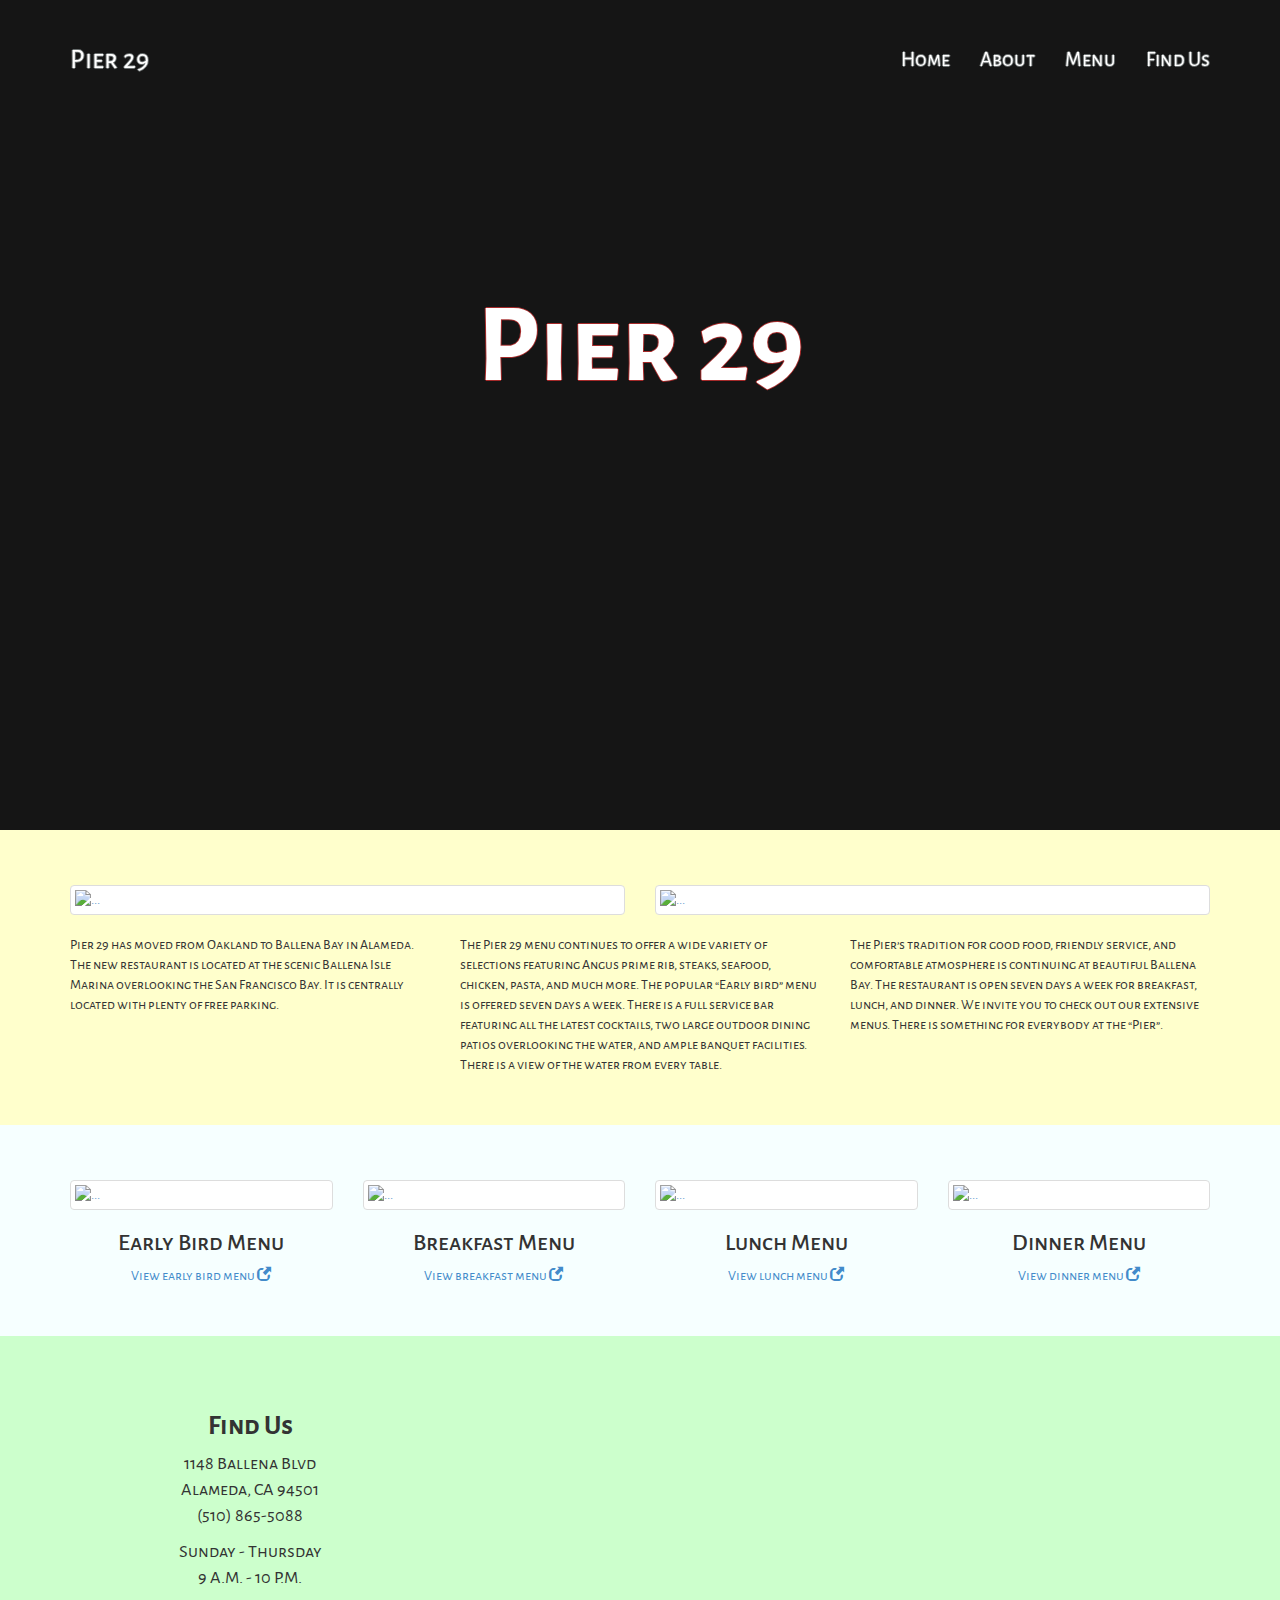
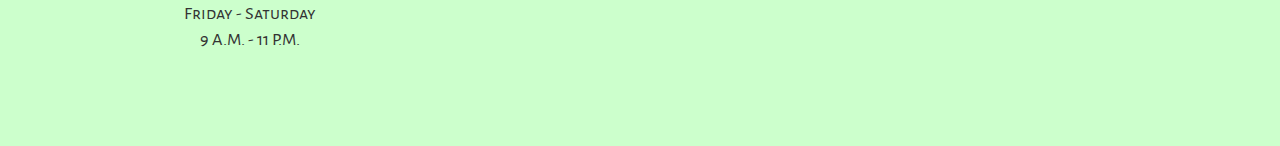
==== commit 77d58c6e: "testing food image" ====
--- a/index.html
+++ b/index.html
@@ -13,7 +13,7 @@
       href="wheel.ico">
 
     <!-- googlefonts -->
-    <link href='http://fonts.googleapis.com/css?family=Lora:700' rel='stylesheet' type='text/css'>
+    <link href='http://fonts.googleapis.com/css?family=Alegreya+Sans+SC:300,400' rel='stylesheet' type='text/css'>
 
     <!-- Bootstrap -->
     <link href="bootstrap/css/bootstrap.min.css" rel="stylesheet">
--- a/index.css
+++ b/index.css
@@ -1,15 +1,18 @@
 /* LAYOUT *****************/
 
 body {
-	font-family: 'Lora', serif;
+	font-family: 'Alegreya Sans SC', sans-serif;
+	/*font-family: 'Ubuntu', sans-serif;*/
+	/*font-family: 'Lora', serif;*/
 	background-color: #151515;
 }
 
 #home {
-	background: url("http://p1.pichost.me/i/8/1308827.jpg") no-repeat center center fixed;
+	background: url("http://everydaylife.globalpost.com/DM-Resize/photos.demandstudios.com/getty/article/129/71/78482532.jpg?w=600&h=600&keep_ratio=1&webp=1") no-repeat center center fixed;
+/*	background: url("http://p1.pichost.me/i/8/1308827.jpg") no-repeat center center fixed;*/
 	-webkit-background-size: cover;
 	background-size: cover;
-	height: 850px;
+	height: 830px;
 	width: 100%;
 }
 
@@ -27,7 +30,6 @@
 }
 
 #home_well > h1 {
-	font-family: 'Lora', serif;
 	font-weight: bold;
 	color: white;
 	font-size: 8em;
